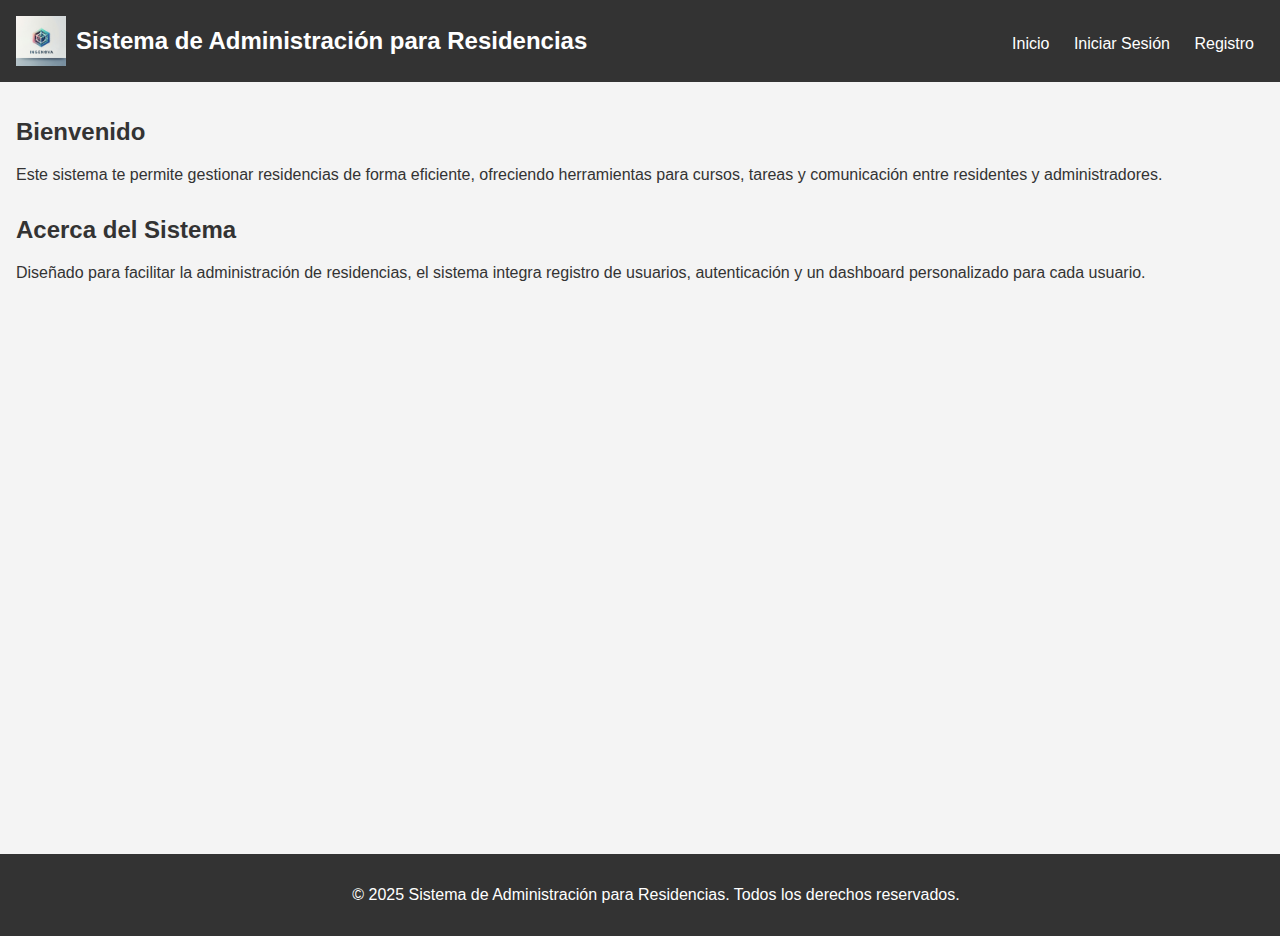
==== index.html @ 348990ca "Add files via upload" ====
<!DOCTYPE html>
<html lang="es">
<head>
  <meta charset="UTF-8">
  <meta name="viewport" content="width=device-width, initial-scale=1.0">
  <title>Sistema de Administración para Residencias</title>
  <link rel="stylesheet" href="styles.css">
</head>
<body>
  <header>
    <!-- Se asume que logo.jpg está en la raíz del proyecto -->
    <img src="logo.jpg" alt="Logo del Proyecto">
    <h1>Sistema de Administración para Residencias</h1>
    <nav>
      <a href="index.html">Inicio</a>
      <a href="login.html">Iniciar Sesión</a>
      <a href="registro.html">Registro</a>
    </nav>
  </header>
  <main>
    <section id="intro">
      <h2>Bienvenido</h2>
      <p>
        Este sistema te permite gestionar residencias de forma eficiente, ofreciendo herramientas para cursos, tareas y comunicación entre residentes y administradores.
      </p>
    </section>
    <section id="descripcion">
      <h2>Acerca del Sistema</h2>
      <p>
        Diseñado para facilitar la administración de residencias, el sistema integra registro de usuarios, autenticación y un dashboard personalizado para cada usuario.
      </p>
    </section>
  </main>
  <footer>
    <p>&copy; 2025 Sistema de Administración para Residencias. Todos los derechos reservados.</p>
  </footer>
</body>
</html>
---- styles.css ----
/* 
 * Archivo: styles.css
 * Descripción: Estilos globales para el sitio web.
 */

 body {
    margin: 0;
    font-family: Arial, sans-serif;
    background-color: #f4f4f4;
    color: #333;
  }
  
  header {
    background-color: #333;
    color: #fff;
    padding: 1rem;
    display: flex;
    align-items: center;
    flex-wrap: wrap;
  }
  
  header img {
    height: 50px;
    vertical-align: middle;
  }
  
  header h1 {
    margin: 0 10px;
    font-size: 1.5rem;
    flex: 1;
  }
  
  nav {
    margin-top: 5px;
  }
  
  nav a {
    color: #fff;
    text-decoration: none;
    margin: 0 10px;
  }
  
  nav a:hover {
    text-decoration: underline;
  }
  
  main {
    padding: 1rem;
    min-height: calc(100vh - 160px);
  }
  
  section {
    margin-bottom: 2rem;
  }
  
  form {
    background-color: #fff;
    padding: 1rem;
    border-radius: 5px;
    max-width: 400px;
    margin: 1rem auto;
    box-shadow: 0 0 10px rgba(0,0,0,0.1);
  }
  
  form label {
    display: block;
    margin-top: 1rem;
  }
  
  form input,
  form button {
    width: 100%;
    padding: 0.5rem;
    margin-top: 5px;
    box-sizing: border-box;
  }
  
  form button {
    background-color: #333;
    color: #fff;
    border: none;
    margin-top: 1rem;
    cursor: pointer;
  }
  
  form button:hover {
    background-color: #555;
  }
  
  footer {
    text-align: center;
    padding: 1rem;
    background-color: #333;
    color: #fff;
    position: relative;
    bottom: 0;
    width: 100%;
  }
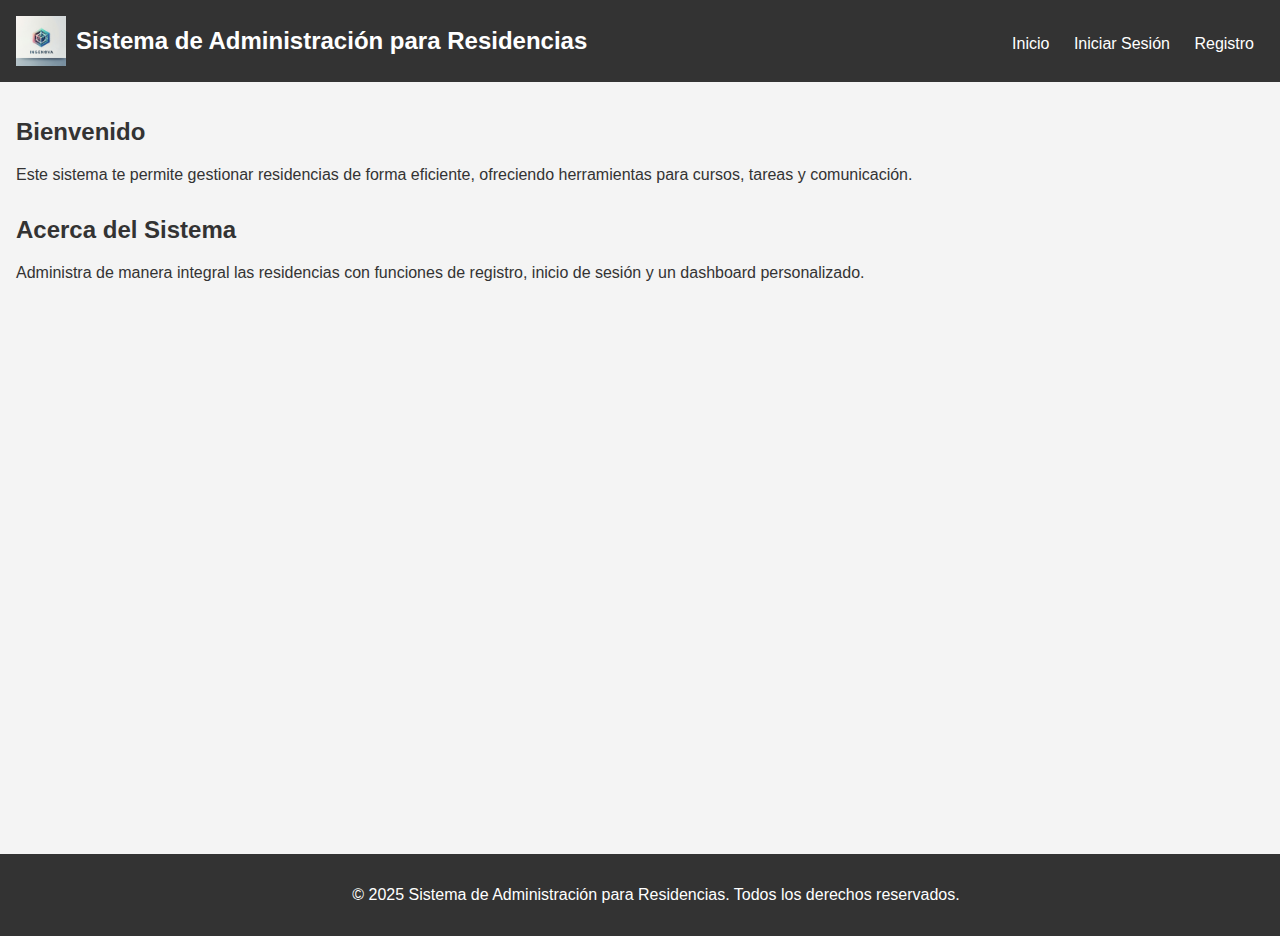
==== commit c9ed4e97: "Update index.html" ====
--- a/index.html
+++ b/index.html
@@ -8,7 +8,7 @@
 </head>
 <body>
   <header>
-    <!-- Se asume que logo.jpg está en la raíz del proyecto -->
+    <!-- Logo en la raíz con nombre 'logo.jpg' -->
     <img src="logo.jpg" alt="Logo del Proyecto">
     <h1>Sistema de Administración para Residencias</h1>
     <nav>
@@ -21,13 +21,13 @@
     <section id="intro">
       <h2>Bienvenido</h2>
       <p>
-        Este sistema te permite gestionar residencias de forma eficiente, ofreciendo herramientas para cursos, tareas y comunicación entre residentes y administradores.
+        Este sistema te permite gestionar residencias de forma eficiente, ofreciendo herramientas para cursos, tareas y comunicación.
       </p>
     </section>
     <section id="descripcion">
       <h2>Acerca del Sistema</h2>
       <p>
-        Diseñado para facilitar la administración de residencias, el sistema integra registro de usuarios, autenticación y un dashboard personalizado para cada usuario.
+        Administra de manera integral las residencias con funciones de registro, inicio de sesión y un dashboard personalizado.
       </p>
     </section>
   </main>
--- a/styles.css
+++ b/styles.css
@@ -3,97 +3,96 @@
  * Descripción: Estilos globales para el sitio web.
  */
 
- body {
-    margin: 0;
-    font-family: Arial, sans-serif;
-    background-color: #f4f4f4;
-    color: #333;
-  }
-  
-  header {
-    background-color: #333;
-    color: #fff;
-    padding: 1rem;
-    display: flex;
-    align-items: center;
-    flex-wrap: wrap;
-  }
-  
-  header img {
-    height: 50px;
-    vertical-align: middle;
-  }
-  
-  header h1 {
-    margin: 0 10px;
-    font-size: 1.5rem;
-    flex: 1;
-  }
-  
-  nav {
-    margin-top: 5px;
-  }
-  
-  nav a {
-    color: #fff;
-    text-decoration: none;
-    margin: 0 10px;
-  }
-  
-  nav a:hover {
-    text-decoration: underline;
-  }
-  
-  main {
-    padding: 1rem;
-    min-height: calc(100vh - 160px);
-  }
-  
-  section {
-    margin-bottom: 2rem;
-  }
-  
-  form {
-    background-color: #fff;
-    padding: 1rem;
-    border-radius: 5px;
-    max-width: 400px;
-    margin: 1rem auto;
-    box-shadow: 0 0 10px rgba(0,0,0,0.1);
-  }
-  
-  form label {
-    display: block;
-    margin-top: 1rem;
-  }
-  
-  form input,
-  form button {
-    width: 100%;
-    padding: 0.5rem;
-    margin-top: 5px;
-    box-sizing: border-box;
-  }
-  
-  form button {
-    background-color: #333;
-    color: #fff;
-    border: none;
-    margin-top: 1rem;
-    cursor: pointer;
-  }
-  
-  form button:hover {
-    background-color: #555;
-  }
-  
-  footer {
-    text-align: center;
-    padding: 1rem;
-    background-color: #333;
-    color: #fff;
-    position: relative;
-    bottom: 0;
-    width: 100%;
-  }
-  +body {
+  margin: 0;
+  font-family: Arial, sans-serif;
+  background-color: #f4f4f4;
+  color: #333;
+}
+
+header {
+  background-color: #333;
+  color: #fff;
+  padding: 1rem;
+  display: flex;
+  align-items: center;
+  flex-wrap: wrap;
+}
+
+header img {
+  height: 50px;
+  vertical-align: middle;
+}
+
+header h1 {
+  margin: 0 10px;
+  font-size: 1.5rem;
+  flex: 1;
+}
+
+nav {
+  margin-top: 5px;
+}
+
+nav a {
+  color: #fff;
+  text-decoration: none;
+  margin: 0 10px;
+}
+
+nav a:hover {
+  text-decoration: underline;
+}
+
+main {
+  padding: 1rem;
+  min-height: calc(100vh - 160px);
+}
+
+section {
+  margin-bottom: 2rem;
+}
+
+form {
+  background-color: #fff;
+  padding: 1rem;
+  border-radius: 5px;
+  max-width: 400px;
+  margin: 1rem auto;
+  box-shadow: 0 0 10px rgba(0,0,0,0.1);
+}
+
+form label {
+  display: block;
+  margin-top: 1rem;
+}
+
+form input,
+form button {
+  width: 100%;
+  padding: 0.5rem;
+  margin-top: 5px;
+  box-sizing: border-box;
+}
+
+form button {
+  background-color: #333;
+  color: #fff;
+  border: none;
+  margin-top: 1rem;
+  cursor: pointer;
+}
+
+form button:hover {
+  background-color: #555;
+}
+
+footer {
+  text-align: center;
+  padding: 1rem;
+  background-color: #333;
+  color: #fff;
+  position: relative;
+  bottom: 0;
+  width: 100%;
+}
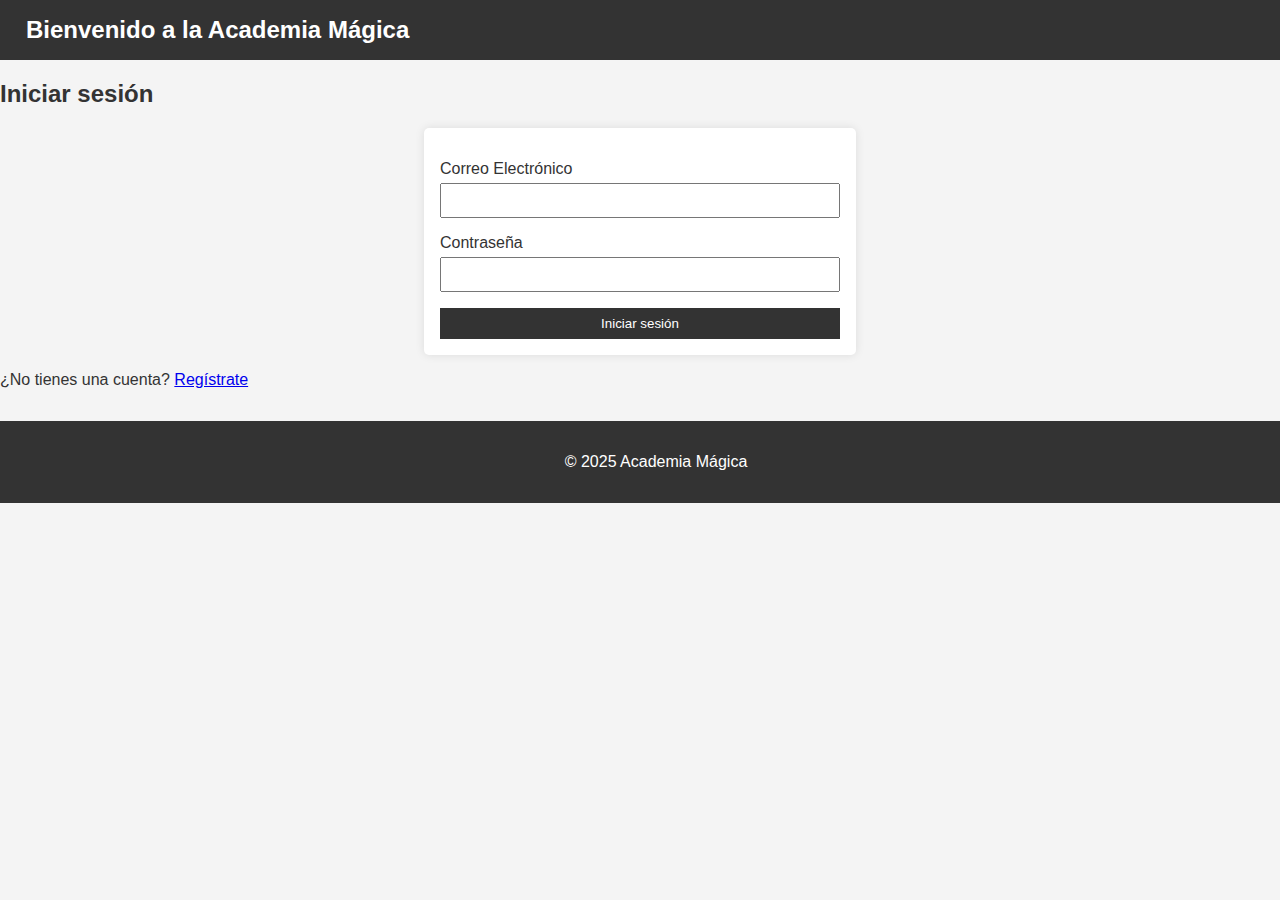
==== commit 32040357: "Update index.html" ====
--- a/index.html
+++ b/index.html
@@ -3,36 +3,35 @@
 <head>
   <meta charset="UTF-8">
   <meta name="viewport" content="width=device-width, initial-scale=1.0">
-  <title>Sistema de Administración para Residencias</title>
+  <title>Login</title>
   <link rel="stylesheet" href="styles.css">
 </head>
 <body>
   <header>
-    <!-- Logo en la raíz con nombre 'logo.jpg' -->
-    <img src="logo.jpg" alt="Logo del Proyecto">
-    <h1>Sistema de Administración para Residencias</h1>
-    <nav>
-      <a href="index.html">Inicio</a>
-      <a href="login.html">Iniciar Sesión</a>
-      <a href="registro.html">Registro</a>
-    </nav>
+    <h1>Bienvenido a la Academia Mágica</h1>
   </header>
-  <main>
-    <section id="intro">
-      <h2>Bienvenido</h2>
-      <p>
-        Este sistema te permite gestionar residencias de forma eficiente, ofreciendo herramientas para cursos, tareas y comunicación.
-      </p>
-    </section>
-    <section id="descripcion">
-      <h2>Acerca del Sistema</h2>
-      <p>
-        Administra de manera integral las residencias con funciones de registro, inicio de sesión y un dashboard personalizado.
-      </p>
-    </section>
-  </main>
+
+  <!-- Formulario de Inicio de sesión -->
+  <section id="login-form">
+    <h2>Iniciar sesión</h2>
+    <form id="loginForm">
+      <label for="email">Correo Electrónico</label>
+      <input type="email" id="email" required>
+
+      <label for="password">Contraseña</label>
+      <input type="password" id="password" required>
+
+      <button type="submit">Iniciar sesión</button>
+    </form>
+
+    <p>¿No tienes una cuenta? <a href="signup.html">Regístrate</a></p>
+  </section>
+
   <footer>
-    <p>&copy; 2025 Sistema de Administración para Residencias. Todos los derechos reservados.</p>
+    <p>&copy; 2025 Academia Mágica</p>
   </footer>
+
+  <script src="firebase-config.js"></script>
+  <script src="script.js"></script>
 </body>
 </html>
--- a/styles.css
+++ b/styles.css
@@ -1,8 +1,3 @@
-/* 
- * Archivo: styles.css
- * Descripción: Estilos globales para el sitio web.
- */
-
 body {
   margin: 0;
   font-family: Arial, sans-serif;
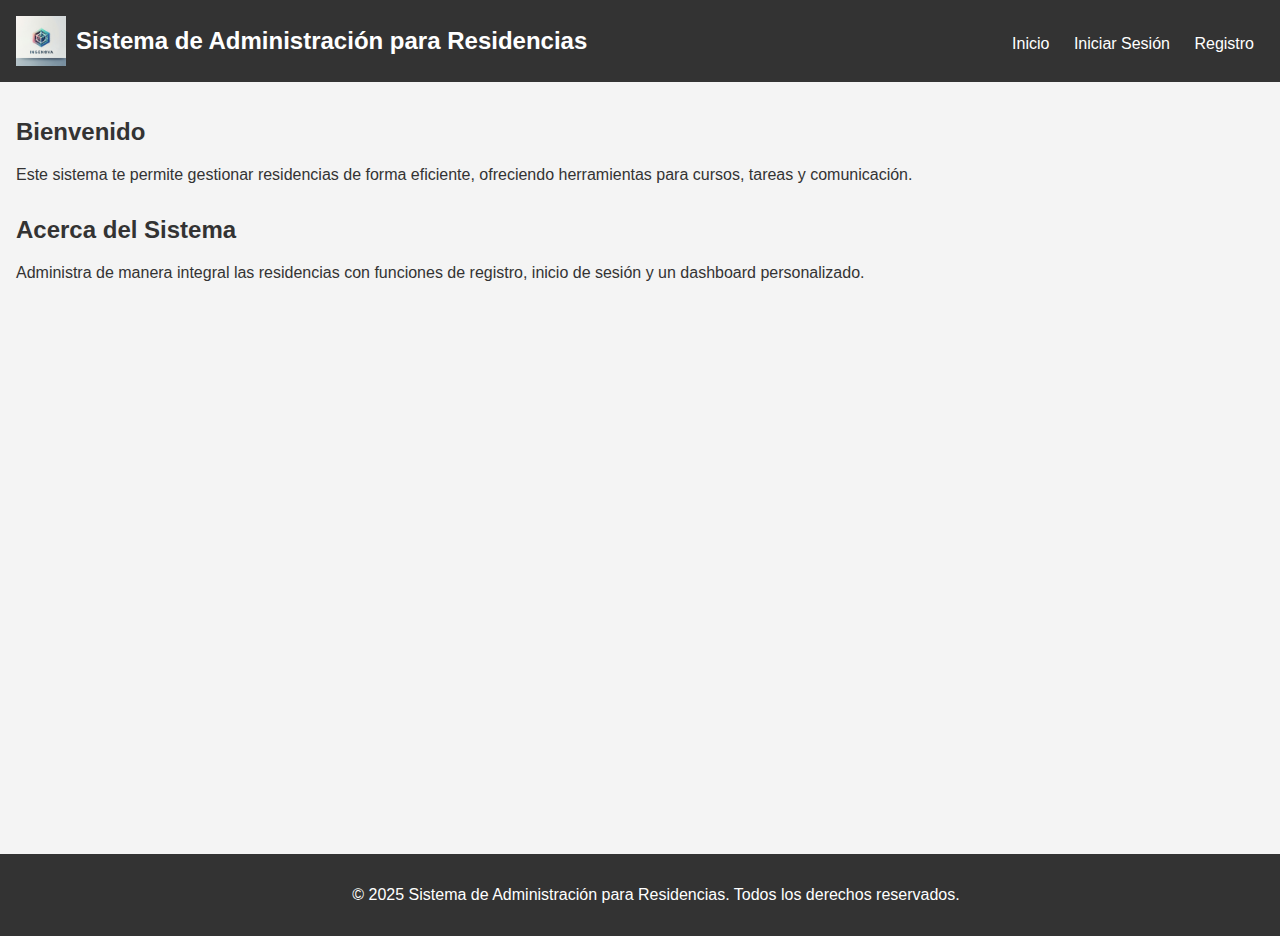
==== commit 48b30b3f: "Update index.html" ====
--- a/index.html
+++ b/index.html
@@ -3,35 +3,36 @@
 <head>
   <meta charset="UTF-8">
   <meta name="viewport" content="width=device-width, initial-scale=1.0">
-  <title>Login</title>
+  <title>Sistema de Administración para Residencias</title>
   <link rel="stylesheet" href="styles.css">
 </head>
 <body>
   <header>
-    <h1>Bienvenido a la Academia Mágica</h1>
+    <!-- Logo en la raíz con nombre 'logo.jpg' -->
+    <img src="logo.jpg" alt="Logo del Proyecto">
+    <h1>Sistema de Administración para Residencias</h1>
+    <nav>
+      <a href="index.html">Inicio</a>
+      <a href="login.html">Iniciar Sesión</a>
+      <a href="registro.html">Registro</a>
+    </nav>
   </header>
-
-  <!-- Formulario de Inicio de sesión -->
-  <section id="login-form">
-    <h2>Iniciar sesión</h2>
-    <form id="loginForm">
-      <label for="email">Correo Electrónico</label>
-      <input type="email" id="email" required>
-
-      <label for="password">Contraseña</label>
-      <input type="password" id="password" required>
-
-      <button type="submit">Iniciar sesión</button>
-    </form>
-
-    <p>¿No tienes una cuenta? <a href="signup.html">Regístrate</a></p>
-  </section>
-
+  <main>
+    <section id="intro">
+      <h2>Bienvenido</h2>
+      <p>
+        Este sistema te permite gestionar residencias de forma eficiente, ofreciendo herramientas para cursos, tareas y comunicación.
+      </p>
+    </section>
+    <section id="descripcion">
+      <h2>Acerca del Sistema</h2>
+      <p>
+        Administra de manera integral las residencias con funciones de registro, inicio de sesión y un dashboard personalizado.
+      </p>
+    </section>
+  </main>
   <footer>
-    <p>&copy; 2025 Academia Mágica</p>
+    <p>&copy; 2025 Sistema de Administración para Residencias. Todos los derechos reservados.</p>
   </footer>
-
-  <script src="firebase-config.js"></script>
-  <script src="script.js"></script>
 </body>
 </html>
